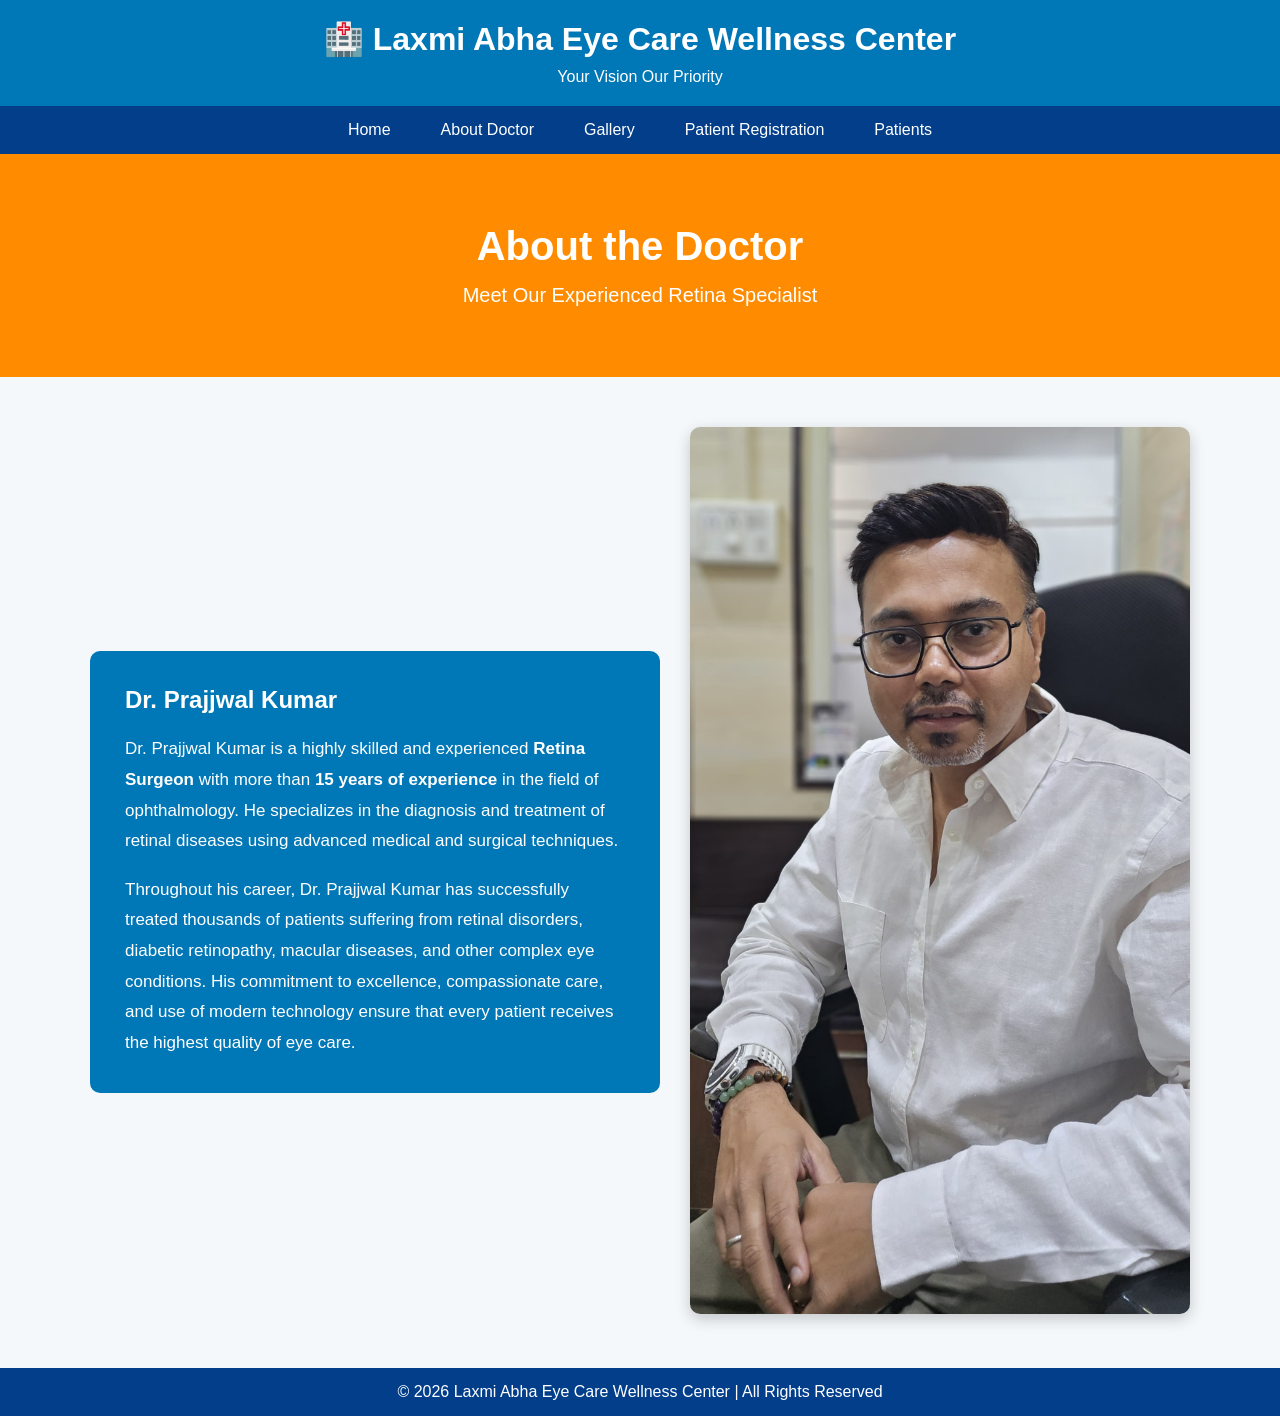
==== about_doctor.html @ ab7693fc "Fix doctor image file extension Updated doctor image file extension from JPEG to jpeg." ====
<!DOCTYPE html>
<html lang="en">
<head>
<meta charset="UTF-8">
<meta name="viewport" content="width=device-width, initial-scale=1.0">
<title>About the Doctor | Laxmi Abha Eye Care Wellness Center</title>

<style>

*{
    margin:0;
    padding:0;
    box-sizing:border-box;
    font-family:Arial,sans-serif;
}

body{
    background:#f4f8fb;
}

/* Header */

header{
    background:#0077b6;
    color:white;
    text-align:center;
    padding:20px;
}

header h1{
    margin-bottom:10px;
}

/* Navigation */

nav{
    background:#023e8a;
    display:flex;
    justify-content:center;
}

nav a{
    color:white;
    text-decoration:none;
    padding:15px 25px;
    transition:0.3s;
}

nav a:hover{
    background:#0077b6;
}

/* Hero Section */

.hero{
    background:#ff8c00;
    color:white;
    text-align:center;
    padding:70px 20px;
}

.hero h1{
    font-size:40px;
    margin-bottom:15px;
}

.hero p{
    font-size:20px;
}

/* Doctor Section */

.doctor{
    display:flex;
    justify-content:space-between;
    align-items:center;
    gap:30px;
    width:90%;
    max-width:1100px;
    margin:50px auto;
    flex-wrap:wrap;
}

.text{
    flex:1;
    background:#0077b6;
    color:white;
    padding:35px;
    border-radius:10px;
}

.text h2{
    margin-bottom:20px;
}

.text p{
    line-height:1.8;
    font-size:17px;
}

.image{
    flex:1;
}

.image img{
    width:100%;
    border-radius:10px;
    box-shadow:0 5px 15px rgba(0,0,0,0.2);
}

/* Footer */

footer{
    background:#023e8a;
    color:white;
    text-align:center;
    padding:15px;
    margin-top:40px;
}

</style>

</head>

<body>

<header>

<h1>🏥 Laxmi Abha Eye Care Wellness Center</h1>

<p>Your Vision Our Priority</p>

</header>

<nav>
<a href="home_page.html">Home</a>

<a href="about_doctor.html">About Doctor</a>

<a href="gallery.html">Gallery</a>

<a href="login.html">Patient Registration</a>

<a href="login.html">Patients</a>

</nav>

<section class="hero">

<h1>About the Doctor</h1>

<p>Meet Our Experienced Retina Specialist</p>

</section>

<section class="doctor">

<div class="text">

<h2>Dr. Prajjwal Kumar</h2>

<p>
Dr. Prajjwal Kumar is a highly skilled and experienced <strong>Retina Surgeon</strong>
with more than <strong>15 years of experience</strong> in the field of ophthalmology.
He specializes in the diagnosis and treatment of retinal diseases using advanced
medical and surgical techniques.
</p>

<br>

<p>
Throughout his career, Dr. Prajjwal Kumar has successfully treated thousands of
patients suffering from retinal disorders, diabetic retinopathy, macular diseases,
and other complex eye conditions. His commitment to excellence, compassionate care,
and use of modern technology ensure that every patient receives the highest quality
of eye care.
</p>

</div>

<div class="image">

<img src="doctor_image.jpeg"
alt="Dr. Prajjwal Kumar">

</div>

</section>

<footer>

<p>© 2026 Laxmi Abha Eye Care Wellness Center | All Rights Reserved</p>

</footer>

</body>
</html>
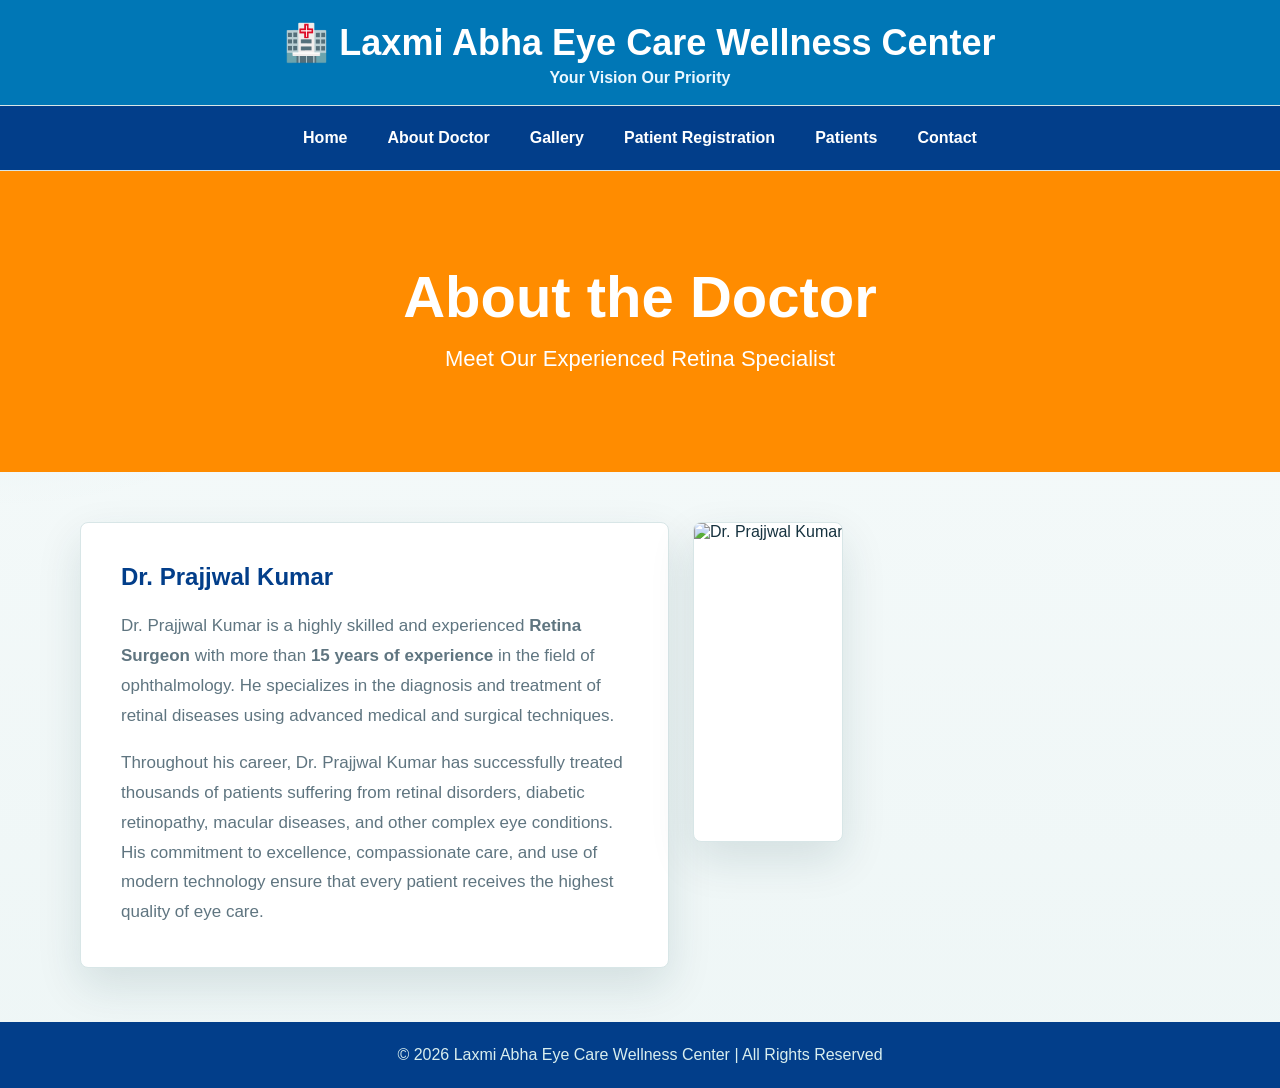
==== commit 687209ee: "Add files via upload" ====
--- a/about_doctor.html
+++ b/about_doctor.html
@@ -120,6 +120,7 @@
 
 </style>
 
+<link rel="stylesheet" href="clinic-ui.css">
 </head>
 
 <body>
@@ -141,7 +142,8 @@
 
 <a href="login.html">Patient Registration</a>
 
-<a href="login.html">Patients</a>
+<a href="login.html">Patients</a>
+<a href="contact.html">Contact</a>
 
 </nav>
 
@@ -180,7 +182,7 @@
 
 <div class="image">
 
-<img src="doctor_image.jpeg"
+<img src="doctor_image.JPEG"
 alt="Dr. Prajjwal Kumar">
 
 </div>
@@ -194,4 +196,4 @@
 </footer>
 
 </body>
-</html>
+</html>
--- a/clinic-ui.css
+++ b/clinic-ui.css
@@ -0,0 +1,400 @@
+
+:root {
+    --ink: #16323f;
+    --muted: #5f7580;
+    --brand: #0077b6;
+    --brand-dark: #023e8a;
+    --accent: #ff8c00;
+    --surface: #ffffff;
+    --soft: #eef7f7;
+    --line: #d8e6e7;
+    --shadow: 0 18px 45px rgba(12, 54, 66, .12);
+}
+
+* {
+    letter-spacing: 0;
+}
+
+html {
+    scroll-behavior: smooth;
+    -webkit-text-size-adjust: 100%;
+}
+
+body {
+    min-height: 100vh;
+    color: var(--ink);
+    background: radial-gradient(circle at top left, rgba(6, 106, 128, .12), transparent 32rem), linear-gradient(180deg, #f7fbfb 0%, #eef6f6 100%) !important;
+}
+
+header {
+    background: var(--brand) !important;
+    color: #ffffff !important;
+    padding: 22px 18px 18px !important;
+    border-bottom: 1px solid var(--line);
+    box-shadow: 0 10px 28px rgba(12, 54, 66, .07);
+}
+
+header h1 {
+    font-size: clamp(24px, 3vw, 36px) !important;
+    line-height: 1.15;
+    margin-bottom: 6px !important;
+}
+
+header p {
+    color: #eaf8ff;
+    font-weight: 700;
+}
+
+nav {
+    position: sticky;
+    top: 0;
+    z-index: 10;
+    display: flex !important;
+    flex-wrap: wrap !important;
+    gap: 8px;
+    justify-content: center !important;
+    padding: 12px 14px;
+    background: var(--brand-dark) !important;
+    border-bottom: 1px solid var(--line);
+    backdrop-filter: blur(14px);
+}
+
+nav a {
+    min-height: 40px;
+    display: inline-flex;
+    align-items: center;
+    justify-content: center;
+    color: #ffffff !important;
+    padding: 10px 16px !important;
+    border-radius: 6px;
+    font-weight: 700;
+    white-space: nowrap;
+    text-decoration: none;
+}
+
+nav a:hover,
+nav a:focus-visible {
+    color: #fff !important;
+    background: var(--brand) !important;
+    outline: none;
+}
+
+.hero {
+    position: relative;
+    overflow: hidden;
+    color: #fff !important;
+    text-align: center;
+    background: var(--accent) !important;
+    padding: clamp(56px, 8vw, 96px) 22px !important;
+}
+
+.hero h1 {
+    max-width: 920px;
+    margin: 0 auto 14px !important;
+    font-size: clamp(34px, 5vw, 58px) !important;
+    line-height: 1.05;
+}
+
+.hero p {
+    max-width: 820px;
+    margin: 0 auto;
+    font-size: clamp(17px, 2.2vw, 22px) !important;
+    line-height: 1.55;
+}
+
+.about,
+.doctor,
+.team,
+.gallery,
+.container,
+.services {
+    width: min(1120px, calc(100% - 32px)) !important;
+    max-width: 1120px !important;
+}
+
+.about,
+.doctor,
+.member {
+    align-items: stretch !important;
+    gap: 24px !important;
+}
+
+.text,
+.card {
+    background: var(--surface) !important;
+    color: var(--ink) !important;
+    border: 1px solid var(--line);
+    border-radius: 8px !important;
+    box-shadow: var(--shadow) !important;
+}
+
+.text {
+    padding: clamp(24px, 4vw, 40px) !important;
+}
+
+.text h2,
+.card h2,
+.services h2,
+.gallery h2 {
+    color: var(--brand-dark) !important;
+}
+
+.text p,
+.card p {
+    color: var(--muted);
+    line-height: 1.75 !important;
+}
+
+.image {
+    flex: 1;
+    min-width: 280px;
+}
+
+.image img,
+.photo-grid img,
+video {
+    width: 100%;
+    border-radius: 8px !important;
+    border: 1px solid var(--line);
+    box-shadow: var(--shadow);
+}
+
+.image img {
+    height: 100% !important;
+    min-height: 320px;
+    object-fit: cover;
+    background: #fff;
+}
+
+.services {
+    margin: 56px auto !important;
+    text-align: center;
+}
+
+.cards,
+.photo-grid,
+.video-grid {
+    display: grid !important;
+    grid-template-columns: repeat(auto-fit, minmax(240px, 1fr)) !important;
+    gap: 18px !important;
+}
+
+.cards .card {
+    min-height: 190px;
+    padding: 28px !important;
+    text-align: left;
+    transition: transform .2s ease, box-shadow .2s ease;
+}
+
+.cards .card:hover,
+.photo-grid img:hover {
+    transform: translateY(-3px);
+}
+
+.cards .card h3 {
+    color: var(--brand-dark);
+    margin-bottom: 12px;
+    font-size: 22px;
+}
+
+.container {
+    margin: 42px auto !important;
+    padding: 0 !important;
+}
+
+.container .card {
+    padding: clamp(22px, 4vw, 34px) !important;
+}
+
+#register form {
+    display: grid;
+    grid-template-columns: repeat(2, minmax(0, 1fr));
+    gap: 14px;
+}
+
+input,
+select {
+    min-height: 46px;
+    color: var(--ink);
+    background: #fbfdfd;
+    border: 1px solid #cbdedf !important;
+    border-radius: 6px !important;
+    font-size: 16px !important;
+}
+
+input:focus,
+select:focus {
+    border-color: var(--brand) !important;
+    outline: 3px solid rgba(6, 106, 128, .16);
+}
+
+button {
+    min-height: 46px;
+    background: var(--brand) !important;
+    color: #fff !important;
+    border-radius: 6px !important;
+    font-weight: 800;
+    box-shadow: 0 10px 20px rgba(6, 106, 128, .2);
+}
+
+button:hover,
+button:focus-visible {
+    background: var(--brand-dark) !important;
+    outline: none;
+}
+
+#patientForm button,
+body > button {
+    background: var(--accent) !important;
+}
+
+#patientForm button:hover,
+body > button:hover {
+    background: #d97700 !important;
+}
+
+#patients {
+    overflow-x: auto;
+    -webkit-overflow-scrolling: touch;
+}
+
+table {
+    min-width: 980px;
+    border-collapse: separate !important;
+    border-spacing: 0;
+    overflow: hidden;
+    border: 1px solid var(--line);
+    border-radius: 8px;
+}
+
+th {
+    background: var(--brand-dark) !important;
+    color: #fff;
+}
+
+td {
+    background: #fff;
+    color: var(--ink);
+}
+
+th,
+td {
+    padding: 12px 10px !important;
+    border-color: var(--line) !important;
+}
+
+.deleteBtn {
+    min-height: 36px;
+    background: #b83232 !important;
+    box-shadow: none;
+}
+
+body > button {
+    display: block;
+    width: min(1120px, calc(100% - 32px));
+    margin: 0 auto 24px;
+}
+
+footer {
+    margin-top: 54px !important;
+    padding: 24px !important;
+    color: #d9eeee !important;
+    background: var(--brand-dark) !important;
+    text-align: center;
+}
+
+@media (max-width: 760px) {
+    header {
+        text-align: left !important;
+    }
+
+    nav {
+        justify-content: flex-start !important;
+        flex-wrap: nowrap !important;
+        overflow-x: auto;
+        padding: 10px 12px;
+    }
+
+    nav a {
+        flex: 0 0 auto;
+        padding: 10px 13px !important;
+        font-size: 14px;
+    }
+
+    .hero {
+        text-align: left !important;
+        padding: 48px 18px !important;
+    }
+
+    .hero h1,
+    .hero p {
+        margin-left: 0 !important;
+    }
+
+    .about,
+    .doctor,
+    .member {
+        display: grid !important;
+        grid-template-columns: 1fr !important;
+    }
+
+    .team,
+    .gallery,
+    .container,
+    .services,
+    .about,
+    .doctor {
+        width: calc(100% - 24px) !important;
+    }
+
+    .text,
+    .card {
+        border-radius: 8px !important;
+    }
+
+    #register form {
+        grid-template-columns: 1fr;
+    }
+
+    #patientForm button {
+        width: 100%;
+    }
+
+    .image {
+        min-width: 0;
+    }
+
+    .image img {
+        min-height: 230px;
+        max-height: 360px;
+    }
+
+    .cards,
+    .photo-grid,
+    .video-grid {
+        grid-template-columns: 1fr !important;
+    }
+
+    .photo-grid img,
+    video {
+        height: auto !important;
+        max-height: 360px;
+        object-fit: cover;
+    }
+}
+
+@media (max-width: 420px) {
+    header h1 {
+        font-size: 23px !important;
+    }
+
+    .hero h1 {
+        font-size: 32px !important;
+    }
+
+    .container .card,
+    .text,
+    .cards .card {
+        padding: 20px !important;
+    }
+}
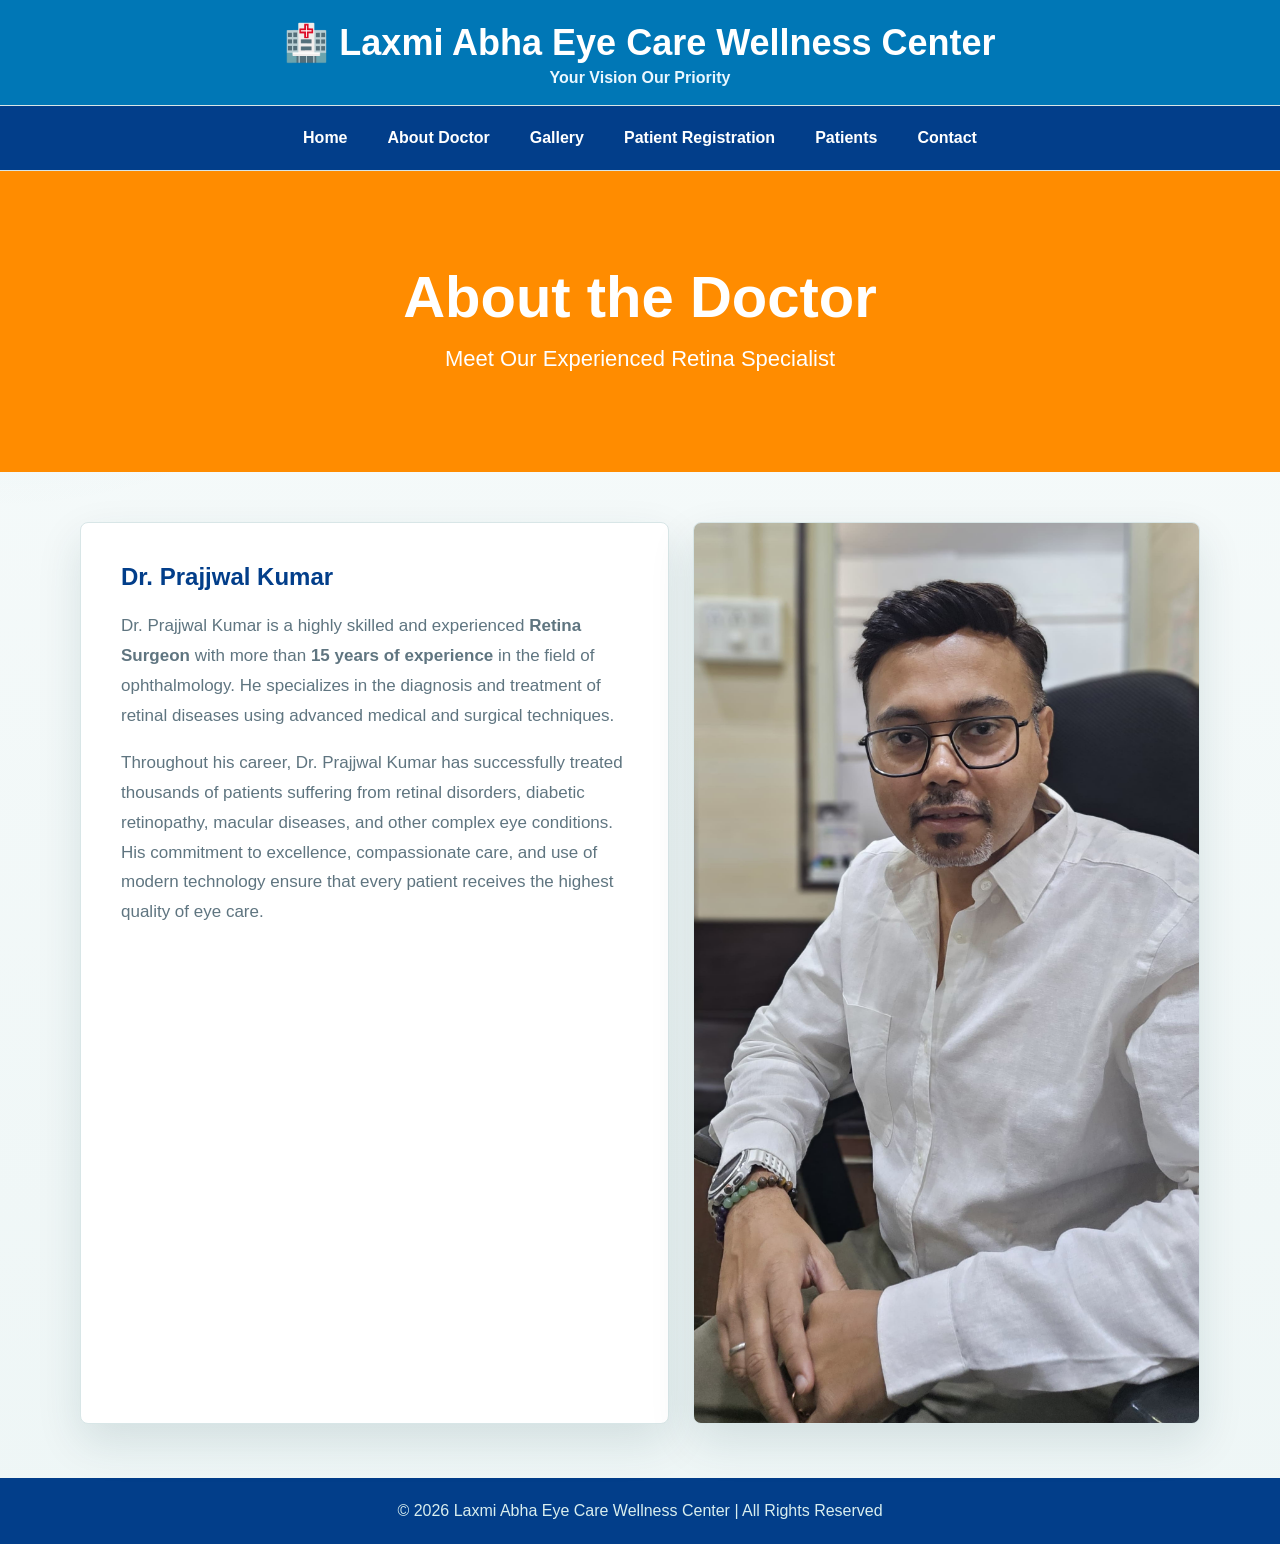
==== commit fe97c6e7: "Refactor about_doctor.html with corrected image source Updated the HTML structure and fixed image so" ====
--- a/about_doctor.html
+++ b/about_doctor.html
@@ -120,7 +120,7 @@
 
 </style>
 
-<link rel="stylesheet" href="clinic-ui.css">
+<link rel="stylesheet" href="clinic-ui.css">
 </head>
 
 <body>
@@ -142,7 +142,7 @@
 
 <a href="login.html">Patient Registration</a>
 
-<a href="login.html">Patients</a>
+<a href="login.html">Patients</a>
 <a href="contact.html">Contact</a>
 
 </nav>
@@ -182,7 +182,7 @@
 
 <div class="image">
 
-<img src="doctor_image.JPEG"
+<img src="doctor_image.jpeg"
 alt="Dr. Prajjwal Kumar">
 
 </div>
@@ -196,4 +196,4 @@
 </footer>
 
 </body>
-</html>+</html>
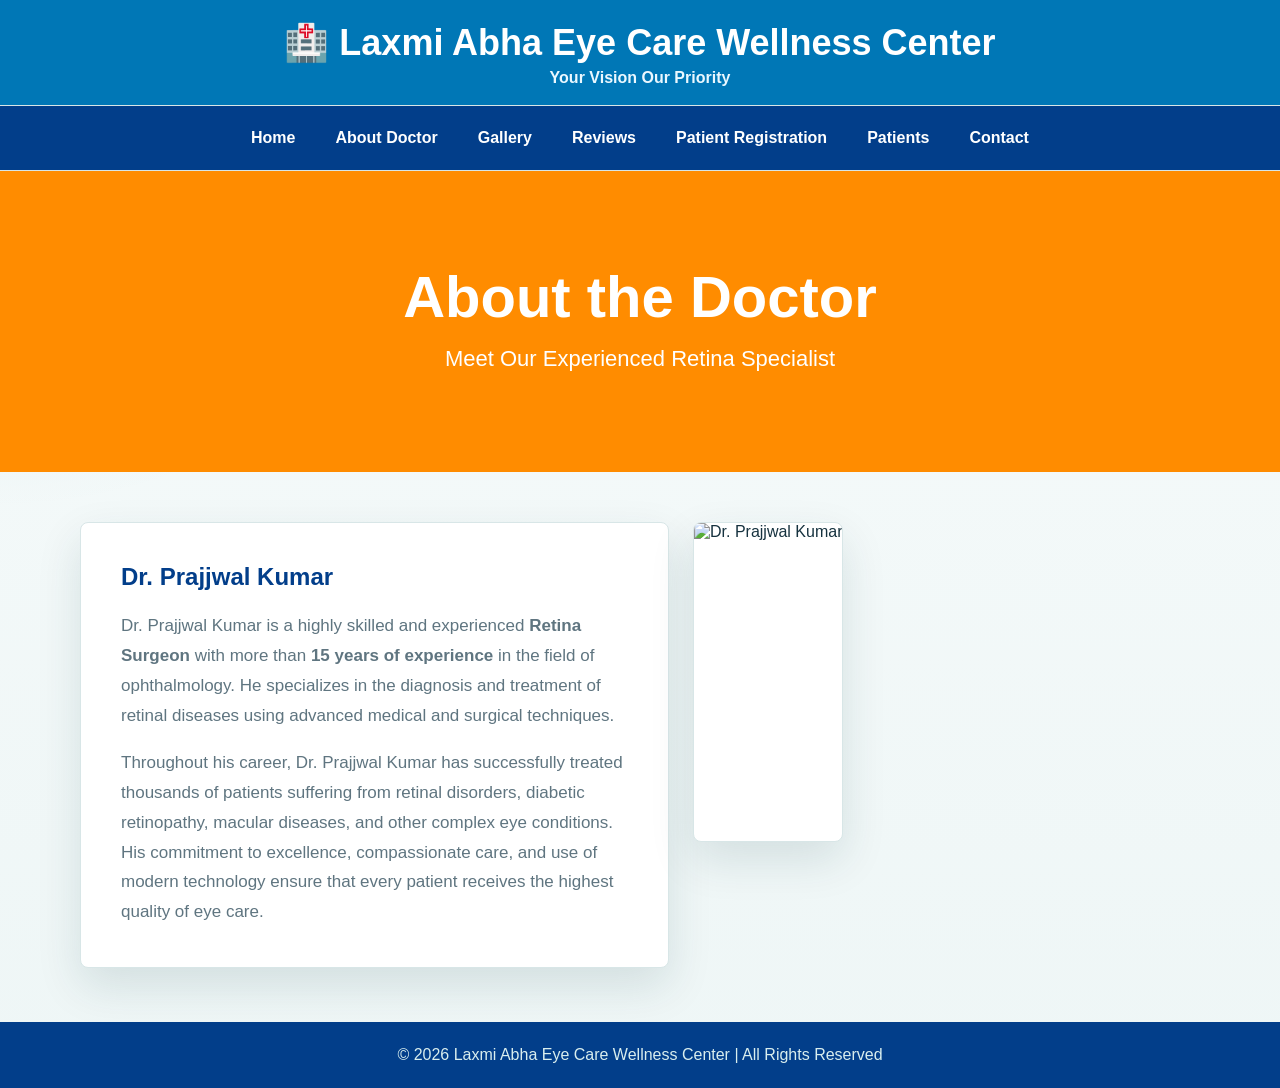
==== commit e54ca4b4: "Add files via upload" ====
--- a/about_doctor.html
+++ b/about_doctor.html
@@ -120,7 +120,7 @@
 
 </style>
 
-<link rel="stylesheet" href="clinic-ui.css">
+<link rel="stylesheet" href="clinic-ui.css">
 </head>
 
 <body>
@@ -139,6 +139,8 @@
 <a href="about_doctor.html">About Doctor</a>
 
 <a href="gallery.html">Gallery</a>
+
+<a href="reviews.html">Reviews</a>
 
 <a href="login.html">Patient Registration</a>
 
@@ -182,7 +184,7 @@
 
 <div class="image">
 
-<img src="doctor_image.jpeg"
+<img src="doctor_image.JPEG"
 alt="Dr. Prajjwal Kumar">
 
 </div>
@@ -196,4 +198,4 @@
 </footer>
 
 </body>
-</html>
+</html>
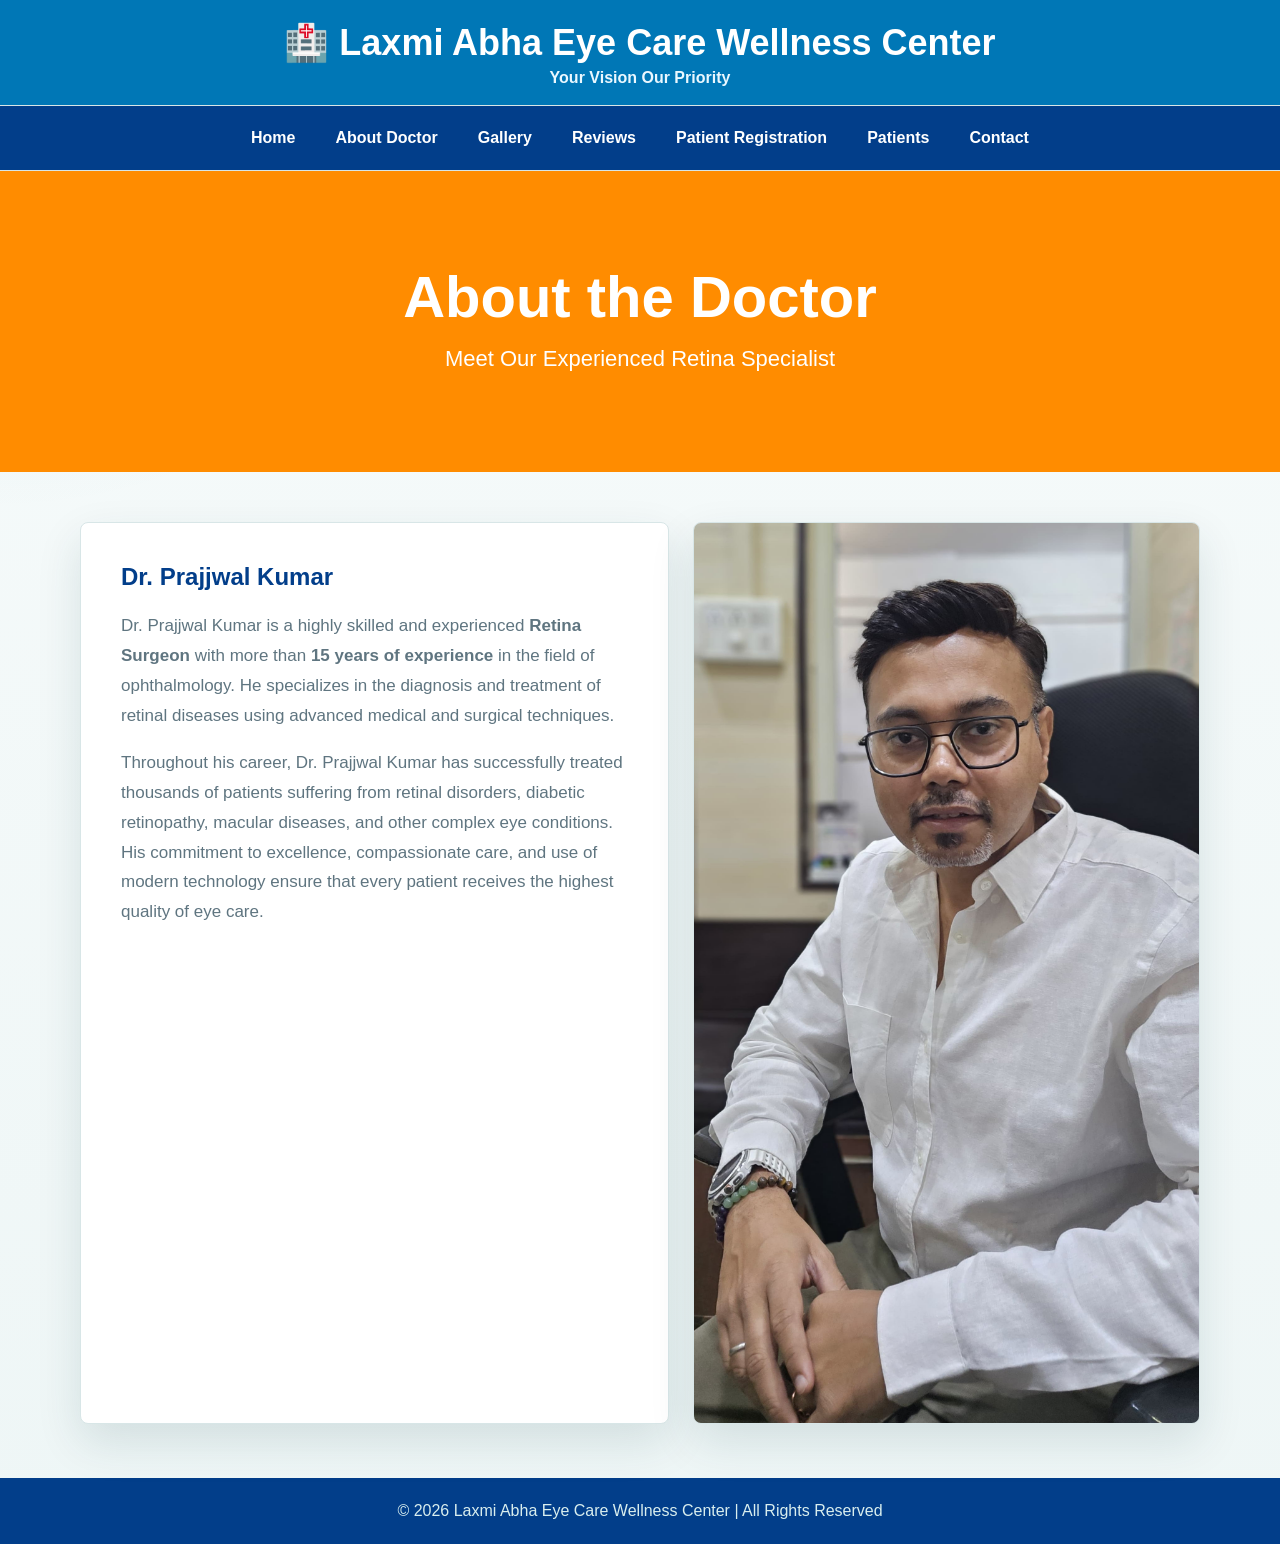
==== commit 9e7c9ab5: "Update about_doctor.html" ====
--- a/about_doctor.html
+++ b/about_doctor.html
@@ -120,7 +120,7 @@
 
 </style>
 
-<link rel="stylesheet" href="clinic-ui.css">
+<link rel="stylesheet" href="clinic-ui.css">
 </head>
 
 <body>
@@ -184,7 +184,7 @@
 
 <div class="image">
 
-<img src="doctor_image.JPEG"
+<img src="doctor_image.jpeg"
 alt="Dr. Prajjwal Kumar">
 
 </div>
@@ -198,4 +198,4 @@
 </footer>
 
 </body>
-</html>+</html>
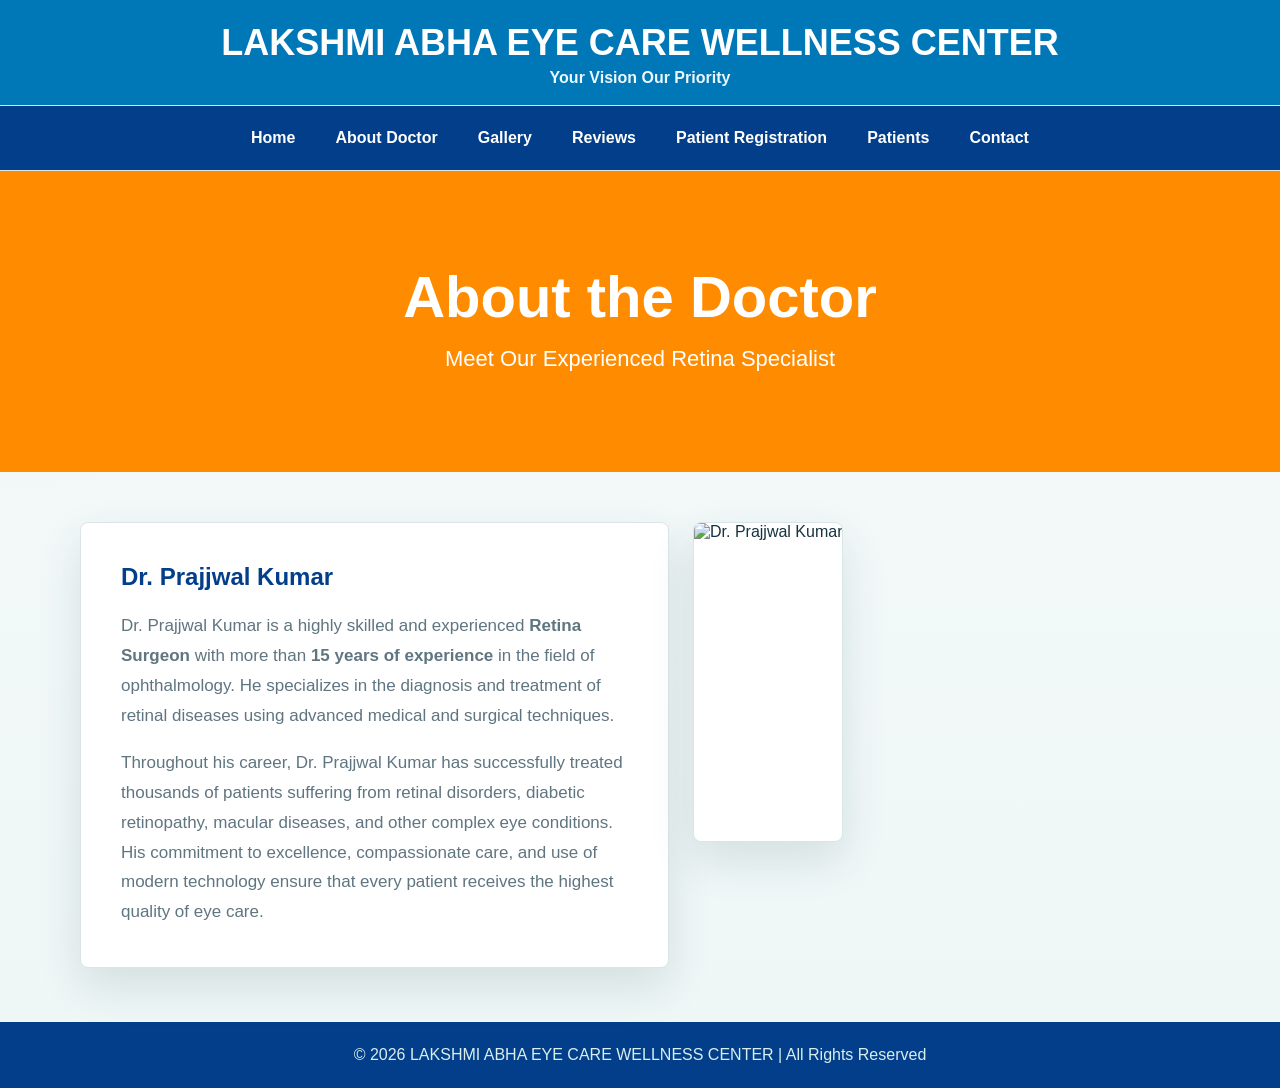
==== commit a2e71484: "Add files via upload" ====
--- a/about_doctor.html
+++ b/about_doctor.html
@@ -3,7 +3,7 @@
 <head>
 <meta charset="UTF-8">
 <meta name="viewport" content="width=device-width, initial-scale=1.0">
-<title>About the Doctor | Laxmi Abha Eye Care Wellness Center</title>
+<title>LAKSHMI ABHA EYE CARE WELLNESS CENTER</title>
 
 <style>
 
@@ -120,14 +120,14 @@
 
 </style>
 
-<link rel="stylesheet" href="clinic-ui.css">
+<link rel="stylesheet" href="clinic-ui.css">
 </head>
 
 <body>
 
 <header>
 
-<h1>🏥 Laxmi Abha Eye Care Wellness Center</h1>
+<h1>LAKSHMI ABHA EYE CARE WELLNESS CENTER</h1>
 
 <p>Your Vision Our Priority</p>
 
@@ -184,7 +184,7 @@
 
 <div class="image">
 
-<img src="doctor_image.jpeg"
+<img src="doctor_image.JPEG"
 alt="Dr. Prajjwal Kumar">
 
 </div>
@@ -193,9 +193,9 @@
 
 <footer>
 
-<p>© 2026 Laxmi Abha Eye Care Wellness Center | All Rights Reserved</p>
+<p>© 2026 LAKSHMI ABHA EYE CARE WELLNESS CENTER | All Rights Reserved</p>
 
 </footer>
 
 </body>
-</html>
+</html>
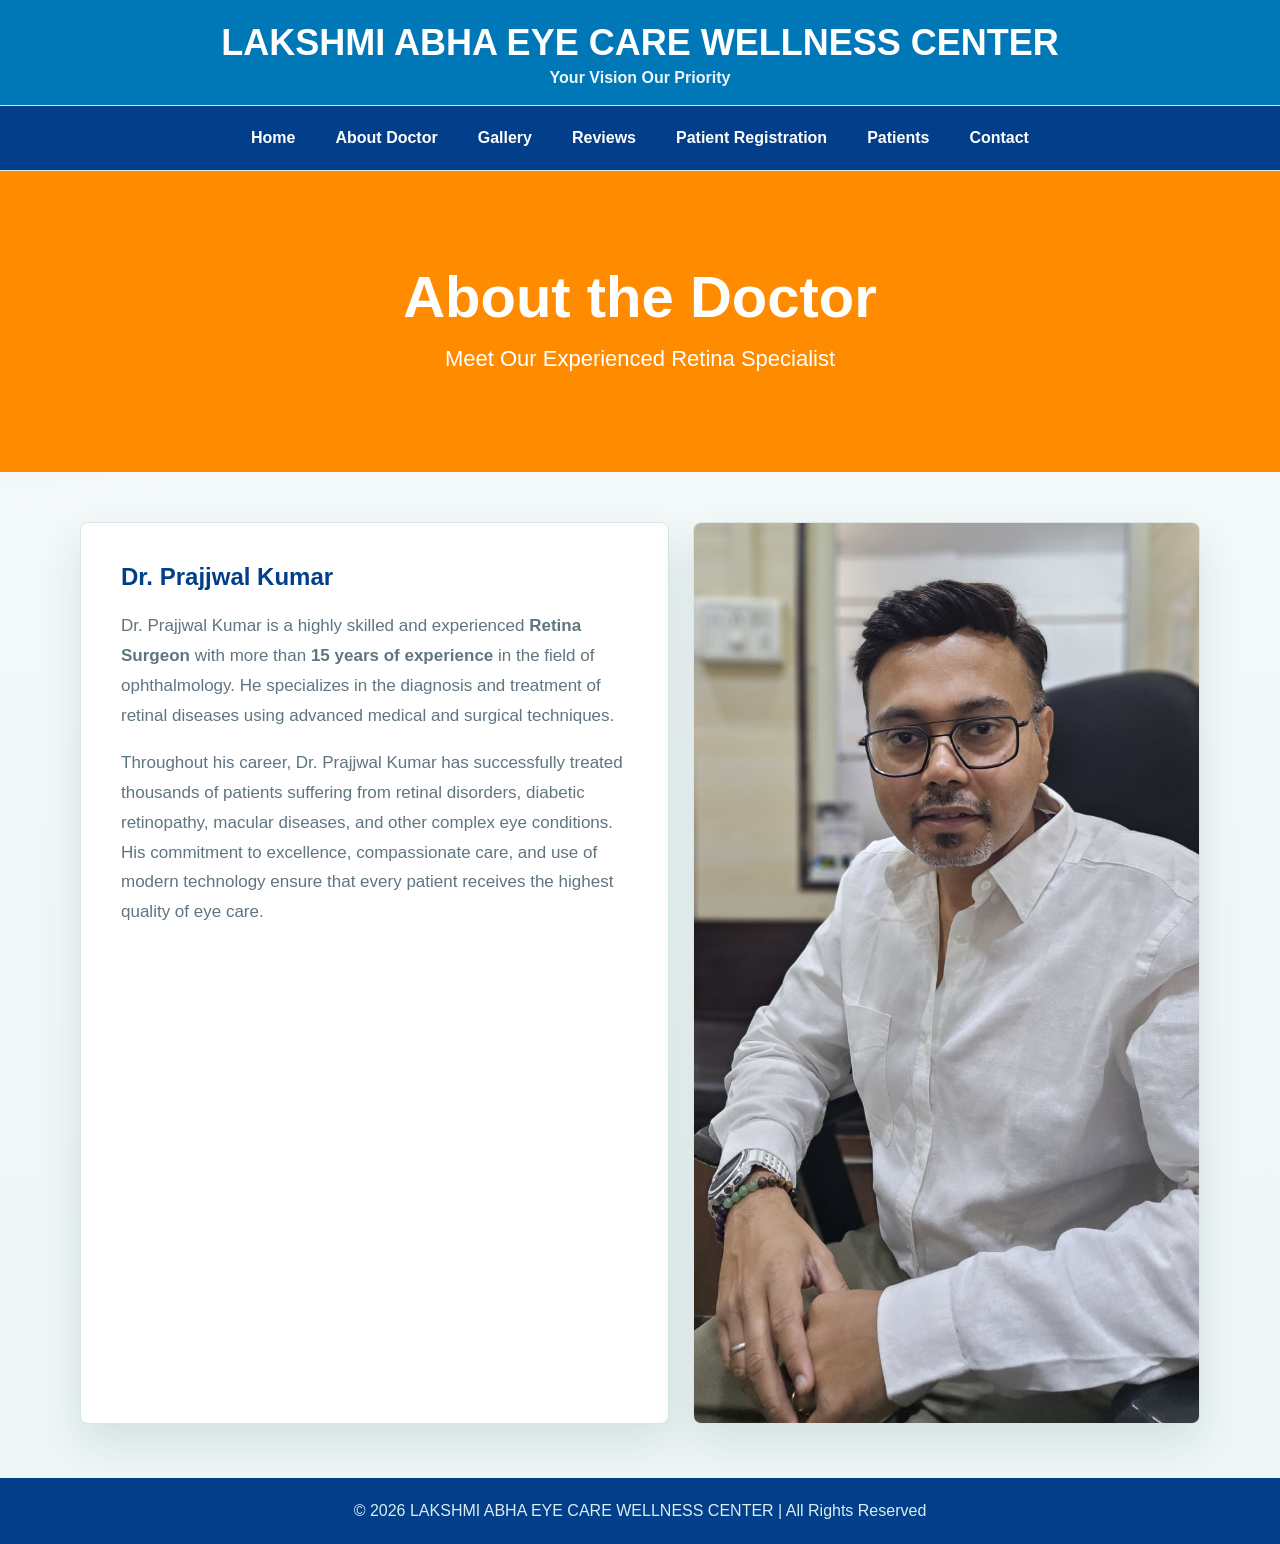
==== commit a9a579fb: "Refactor about_doctor.html structure and content Updated HTML structure and corrected image file ext" ====
--- a/about_doctor.html
+++ b/about_doctor.html
@@ -120,7 +120,7 @@
 
 </style>
 
-<link rel="stylesheet" href="clinic-ui.css">
+<link rel="stylesheet" href="clinic-ui.css">
 </head>
 
 <body>
@@ -184,7 +184,7 @@
 
 <div class="image">
 
-<img src="doctor_image.JPEG"
+<img src="doctor_image.jpeg"
 alt="Dr. Prajjwal Kumar">
 
 </div>
@@ -198,4 +198,4 @@
 </footer>
 
 </body>
-</html>+</html>
